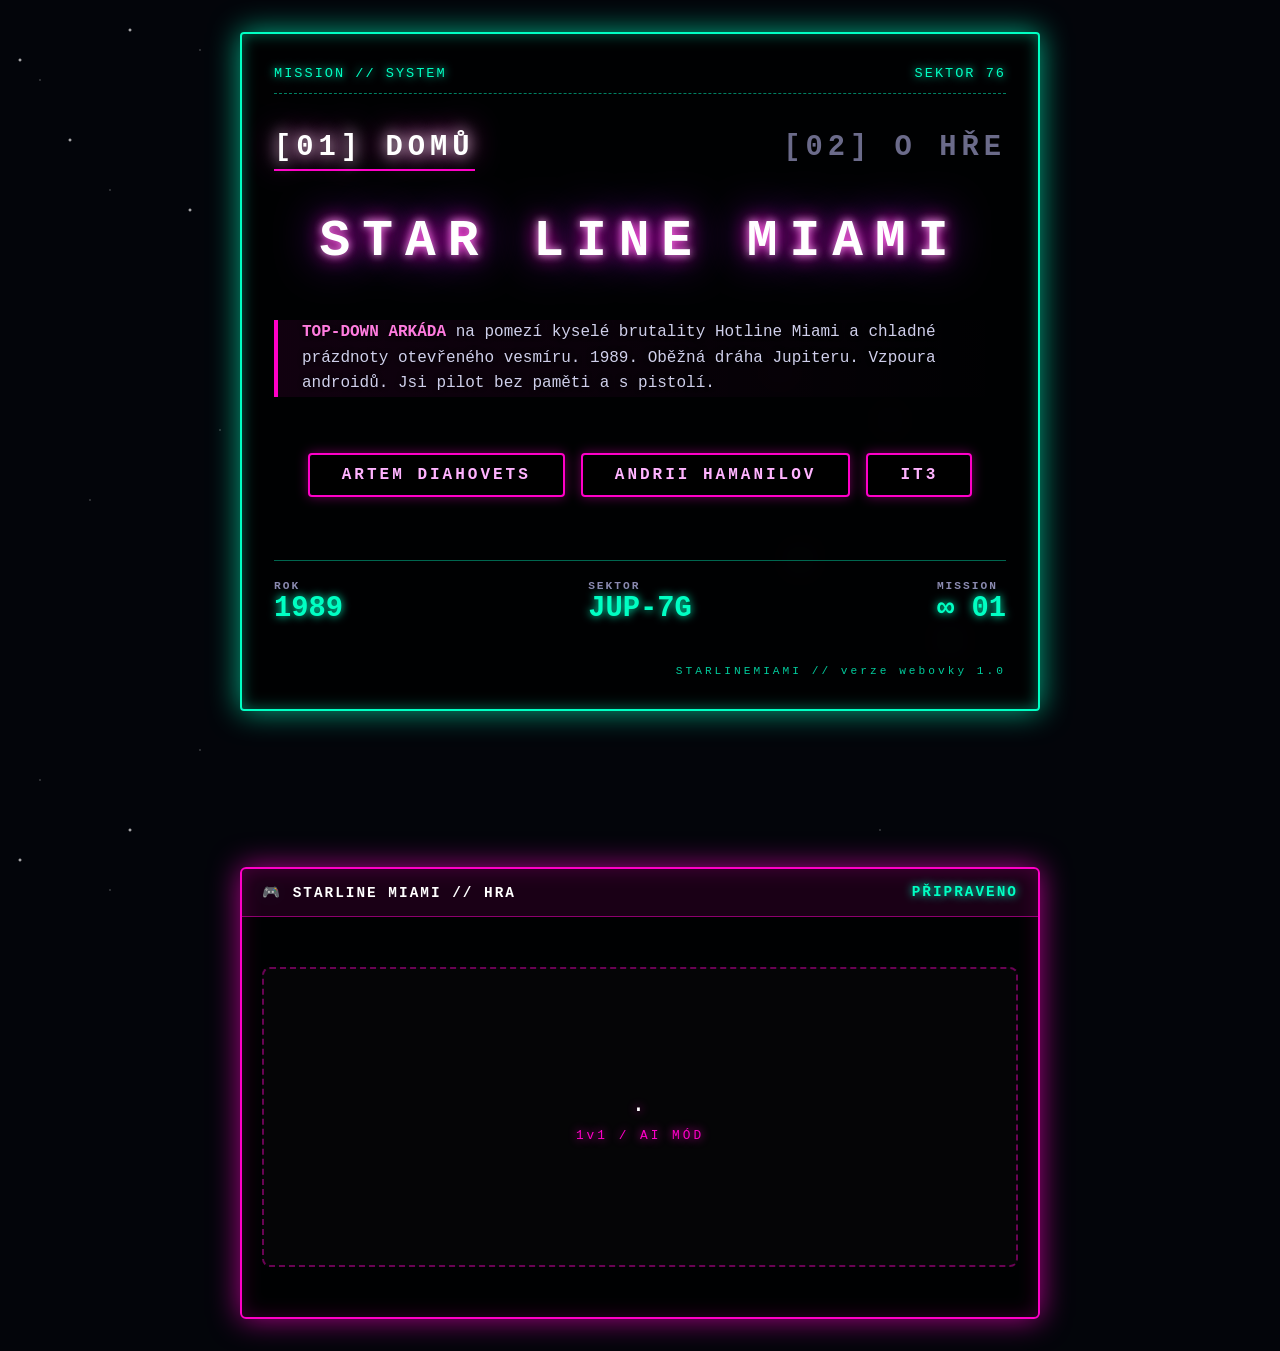
==== 2 verze/websitetemka — копия (4)/index.html @ 580dc9b8 "Add files via upload" ====
<!DOCTYPE html>
<html lang="en">
  <head>
    <meta charset="UTF-8" />
    <meta name="viewport" content="width=device-width, initial-scale=1.0" />
    <title>Home</title>
    <link rel="stylesheet" href="static/styles/style.css" />
  </head>
<body>

  <div class="void-terminal">
    
  
    <div class="sys-line">
      <span> MISSION // SYSTEM</span>
      <span>sektor 76</span>
    </div>





    <div class="nav-row">
      <span class="nav-item active">[01] DOMŮ</span>
      <span class="nav-item inactive" onclick="window.location.href='index copy.html'">[02] O HŘE</span>
    </div>

    
    <div class="title-block">STAR LINE MIAMI</div>

    
    <div class="quote">
      <strong>Top-down arkáda</strong> na pomezí kyselé brutality Hotline Miami a chladné prázdnoty otevřeného vesmíru. 1989. Oběžná dráha Jupiteru. Vzpoura androidů. Jsi pilot bez paměti a s pistolí.
    </div>

    <div class="action-buttons">
      <div class="btn-static">Artem Diahovets</div>
      <div class="btn-static">Andrii Hamanilov</div>
      <div class="btn-static">IT3</div>
    </div>


    <div class="info-grid">
      <div class="info-item">
        <span class="info-label">ROK</span>
        <span class="info-value">1989</span>
      </div>
      <div class="info-item">
        <span class="info-label">SEKTOR</span>
        <span class="info-value">JUP-7G</span>
      </div>
      <div class="info-item">
        <span class="info-label">MISSION</span>
        <span class="info-value">∞ 01</span>
      </div>
    </div>

    <div class="version-tag">
      STARLINEMIAMI // verze webovky 1.0
    </div>
  </div>


  <div class="space-gap"></div>

  
  <div class="game-window" id="game-section">
    <div class="game-header">
      <span>🎮 STARLINE MIAMI // HRA </span>
      <span class="game-status">PŘIPRAVENO</span>
    </div>
    <div class="game-container">
      <div class="game-placeholder">
        <div class="game-message">
          <p> .</p>
          <p style="font-size: 0.8rem; margin-top: 10px; color: #ff00c8;">1v1 / AI MÓD</p>
        </div>
      </div>
    </div>
  </div>

</body>
</html>
---- 2 verze/websitetemka — копия (4)/static/styles/style.css ----
* {
    padding: 0;
    margin: 0;
}
* {
  margin: 0;
  padding: 0;
  box-sizing: border-box;
}

body {
  background: #03050a;
  font-family: 'Courier New', 'Fira Code', monospace;
  color: #fff;
  min-height: 100vh;
  display: flex;
  flex-direction: column;
  justify-content: flex-start;
  align-items: center;
  padding: 2rem 1rem;
  gap: 3rem;
  position: relative;
  overflow-x: hidden;
}


body::before {
  content: '';
  position: fixed;
  top: 0;
  left: 0;
  width: 100%;
  height: 100%;
  background: transparent;
  z-index: 0;
  pointer-events: none;
 
  background-image: 
   
    radial-gradient(2px 2px at 20px 60px, #ffffff, transparent),
    radial-gradient(2px 2px at 70px 140px, #ffffff, transparent),
    radial-gradient(2px 2px at 130px 30px, #ffffff, transparent),
    radial-gradient(2px 2px at 190px 210px, #ffffff, transparent),
    radial-gradient(2px 2px at 270px 90px, #ffffff, transparent),
    radial-gradient(2px 2px at 340px 170px, #ffffff, transparent),
    
    



    radial-gradient(3px 3px at 650px 480px, #ffffff, transparent),
    radial-gradient(3px 3px at 780px 370px, #ffffff, transparent),
    radial-gradient(3px 3px at 890px 420px, #ffffff, transparent),
   
  
  
    
    radial-gradient(4px 4px at 800px 560px, #ffffff, transparent),
    radial-gradient(4px 4px at 950px 640px, #ffffff, transparent);
  background-size: 100% 800px;
  animation: fallStars 6s linear infinite;
}


body::after {
  content: '';
  position: fixed;
  top: 0;
  left: 0;
  width: 100%;
  height: 100%;
  background: transparent;
  z-index: 0;
  pointer-events: none;
  background-image: 
    radial-gradient(1px 1px at 40px 80px, #ffffffcc, transparent),
    radial-gradient(1px 1px at 110px 190px, #ffffffcc, transparent),
    radial-gradient(1px 1px at 200px 50px, #ffffffcc, transparent),
    radial-gradient(1px 1px at 310px 230px, #ffffffcc, transparent),
    
    radial-gradient(1px 1px at 750px 200px, #ffffffcc, transparent),
    radial-gradient(1px 1px at 880px 130px, #ffffffcc, transparent),
    radial-gradient(1px 1px at 980px 260px, #ffffffcc, transparent),
    radial-gradient(1px 1px at 90px 500px, #ffffffcc, transparent),
    radial-gradient(1px 1px at 220px 430px, #ffffffcc, transparent),
    radial-gradient(1px 1px at 370px 590px, #ffffffcc, transparent),
    radial-gradient(1px 1px at 510px 510px, #ffffffcc, transparent),
    radial-gradient(1px 1px at 690px 630px, #ffffffcc, transparent),
    radial-gradient(1px 1px at 830px 540px, #ffffffcc, transparent);
  background-size: 100% 700px;
  animation: fallStars 4s linear infinite reverse;
  opacity: 0.7;
}

@keyframes fallStars {
  0% {
    background-position: 0 0;
  }
  100% {
    background-position: 0 800px;
  }
}


.void-terminal,
.game-window,
.space-gap {
  position: relative;
  z-index: 1;
}


.void-terminal {
  max-width: 800px;
  width: 100%;
  background: rgba(0, 0, 0, 0.75);
  backdrop-filter: blur(12px);
  border: 2px solid #00ffc3;
  box-shadow: 0 0 30px #00ffc3aa, inset 0 0 15px #00ffc366;
  padding: 2rem;
  display: flex;
  flex-direction: column;
  gap: 2rem;
  position: relative;
  border-radius: 4px;
}

.sys-line {
  font-size: 0.85rem;
  letter-spacing: 2px;
  color: #00ffc3;
  text-shadow: 0 0 8px #00ffc3;
  display: flex;
  justify-content: space-between;
  border-bottom: 1px dashed #00ffc380;
  padding-bottom: 0.75rem;
  text-transform: uppercase;
}

.nav-row {
  display: flex;
  justify-content: space-between;
  align-items: center;
  font-weight: bold;
  font-size: 1.8rem;
  letter-spacing: 5px;
}

.nav-item {
  padding: 0.3rem 0;
  border-bottom: 2px solid transparent;
  transition: 0.2s;
  cursor: pointer;
}

.nav-item.active {
  color: #fff;
  text-shadow: 0 0 15px #ffffff, 0 0 30px #ff00c8;
  border-bottom: 2px solid #ff00c8;
}

.nav-item.inactive {
  color: #6b6b8a;
  text-shadow: none;
}

.nav-item.inactive:hover {
  color: #aaa;
  text-shadow: 0 0 8px #ffffff88;
}

.title-block {
  text-align: center;
  font-size: 3.2rem;
  font-weight: 900;
  letter-spacing: 12px;
  text-transform: uppercase;
  color: #fff;
  text-shadow: 0 0 20px #ff00c8, 0 0 45px #aa00ff, 0 0 8px #ffffff;
  line-height: 1.2;
  margin: 0.5rem 0;
  word-break: break-word;
  animation: flicker 2.8s infinite alternate;
}



.btn-static {
  background: transparent;
  border: 2px solid #ff00c8;
  color: #ffb3ff;
  padding: 0.7rem 2rem;
  font-size: 1rem;
  font-weight: bold;
  letter-spacing: 3px;
  text-transform: uppercase;
  cursor: default;
  transition: 0.3s;
  box-shadow: 0 0 12px #ff00c866;
  border-radius: 4px;
  backdrop-filter: blur(4px);
  font-family: inherit;
  user-select: none;
  animation: pulseGlow 2s infinite alternate;
}

.btn-static:hover {
  background: rgba(255, 0, 200, 0.15);
  box-shadow: 0 0 25px #ff00c8, 0 0 40px #ff00c888;
  border-color: #ffffff;
  color: #ffffff;
  text-shadow: 0 0 8px #ffffff;
  transform: scale(1.05);
}

@keyframes pulseGlow {
  0% {
    box-shadow: 0 0 12px #ff00c866;
    text-shadow: 0 0 2px #ffb3ff;
  }
  100% {
    box-shadow: 0 0 22px #ff00c8, 0 0 35px #ff00c888;
    text-shadow: 0 0 10px #ffb3ff, 0 0 20px #ff00c8;
  }
}


.action-buttons {
  display: flex;
  flex-wrap: wrap;
  gap: 1rem;
  justify-content: center;
  margin: 0.5rem 0 1.2rem;
}





.quote {
  border-left: 4px solid #ff00c8;
  padding-left: 1.5rem;
  font-size: 1rem;
  background: linear-gradient(90deg, #ff00c811, transparent);
  border-radius: 0 10px 10px 0;
  color: #cfcfeb;
  text-shadow: 0 0 5px black;
  line-height: 1.6;
  margin: 0.5rem 0 1rem;
}

.quote strong {
  color: #ff7bdf;
  font-weight: bold;
  text-transform: uppercase;
}

.action-buttons {
  display: flex;
  flex-wrap: wrap;
  gap: 1rem;
  justify-content: center;
  margin: 0.5rem 0 1.2rem;
}

.btn {
  background: transparent;
  border: 2px solid #ff00c8;
  color: #ffb3ff;
  padding: 0.7rem 2rem;
  font-size: 1rem;
  font-weight: bold;
  letter-spacing: 3px;
  text-transform: uppercase;
  cursor: pointer;
  transition: 0.3s;
  box-shadow: 0 0 12px #ff00c866;
  border-radius: 4px;
  backdrop-filter: blur(4px);
  font-family: inherit;
}

.btn:hover {
  background: #ff00c8;
  color: black;
  box-shadow: 0 0 28px #ff00c8;
  border-color: #ffffff;
}

.info-grid {
  display: flex;
  justify-content: space-between;
  align-items: center;
  border-top: 1px solid #00ffc366;
  padding-top: 1.2rem;
  margin-top: 0.7rem;
  font-weight: bold;
  font-size: 1.3rem;
  text-transform: uppercase;
  color: #00ffc3;
  text-shadow: 0 0 8px #00ffc3;
}

.info-item {
  display: flex;
  flex-direction: column;
}

.info-label {
  font-size: 0.7rem;
  letter-spacing: 2px;
  color: #8a8ab0;
  text-shadow: none;
}

.info-value {
  font-size: 1.8rem;
  font-weight: 800;
}

.version-tag {
  text-align: right;
  font-size: 0.7rem;
  letter-spacing: 3px;
  color: #00ffc3;
  opacity: 0.8;
  margin-top: 0.5rem;
}


.space-gap {
  height: 60px;
  width: 100%;
}


.game-window {
  max-width: 800px;
  width: 100%;
  background: rgba(0, 0, 0, 0.8);
  backdrop-filter: blur(10px);
  border: 2px solid #ff00c8;
  box-shadow: 0 0 30px #ff00c8aa, inset 0 0 20px #ff00c833;
  border-radius: 6px;
  overflow: hidden;
}

.game-header {
  display: flex;
  justify-content: space-between;
  align-items: center;
  padding: 15px 20px;
  background: rgba(255, 0, 200, 0.1);
  border-bottom: 1px solid #ff00c880;
  font-weight: bold;
  letter-spacing: 2px;
  font-size: 0.9rem;
}

.game-status {
  color: #00ffc3;
  text-shadow: 0 0 8px #00ffc3;
  animation: flicker 1.5s infinite alternate;
}

.game-container {
  padding: 20px;
  min-height: 400px;
  display: flex;
  align-items: center;
  justify-content: center;
}

.game-placeholder {
  width: 100%;
  height: 300px;
  background: rgba(255, 255, 255, 0.02);
  border: 2px dashed #ff00c866;
  border-radius: 8px;
  display: flex;
  align-items: center;
  justify-content: center;
  text-align: center;
}

.game-message {
  color: #fff;
  font-size: 1.5rem;
  letter-spacing: 3px;
  text-shadow: 0 0 10px #ff00c8;
}


.about-content {
  display: flex;
  flex-direction: column;
  gap: 15px;
}

.about-content h3 {
  color: #ff00c8;
  text-shadow: 0 0 10px #ff00c8;
  font-size: 1.1rem;
  margin-top: 5px;
}

.about-content p {
  color: #cfcfeb;
  line-height: 1.5;
}

.highlight {
  color: #00ffc3;
  font-weight: bold;
  text-shadow: 0 0 6px #00ffc3;
}


@keyframes flicker {
  0% {
    opacity: 0.95;
    text-shadow: 0 0 15px #ff00c8, 0 0 30px #aa00ff;
  }
  50% {
    opacity: 1;
    text-shadow: 0 0 25px #ff00c8, 0 0 55px #ff00c8, 0 0 10px white;
  }
  100% {
    opacity: 0.95;
    text-shadow: 0 0 15px #ff00c8, 0 0 30px #aa00ff;
  }
}


@media (max-width: 550px) {
  .void-terminal {
    padding: 1.2rem;
  }
  .nav-row {
    font-size: 1.4rem;
  }
  .title-block {
    font-size: 2.2rem;
    letter-spacing: 6px;
  }

  .game-header {
    font-size: 0.75rem;
    flex-direction: column;
    gap: 5px;
    text-align: center;
  }
}
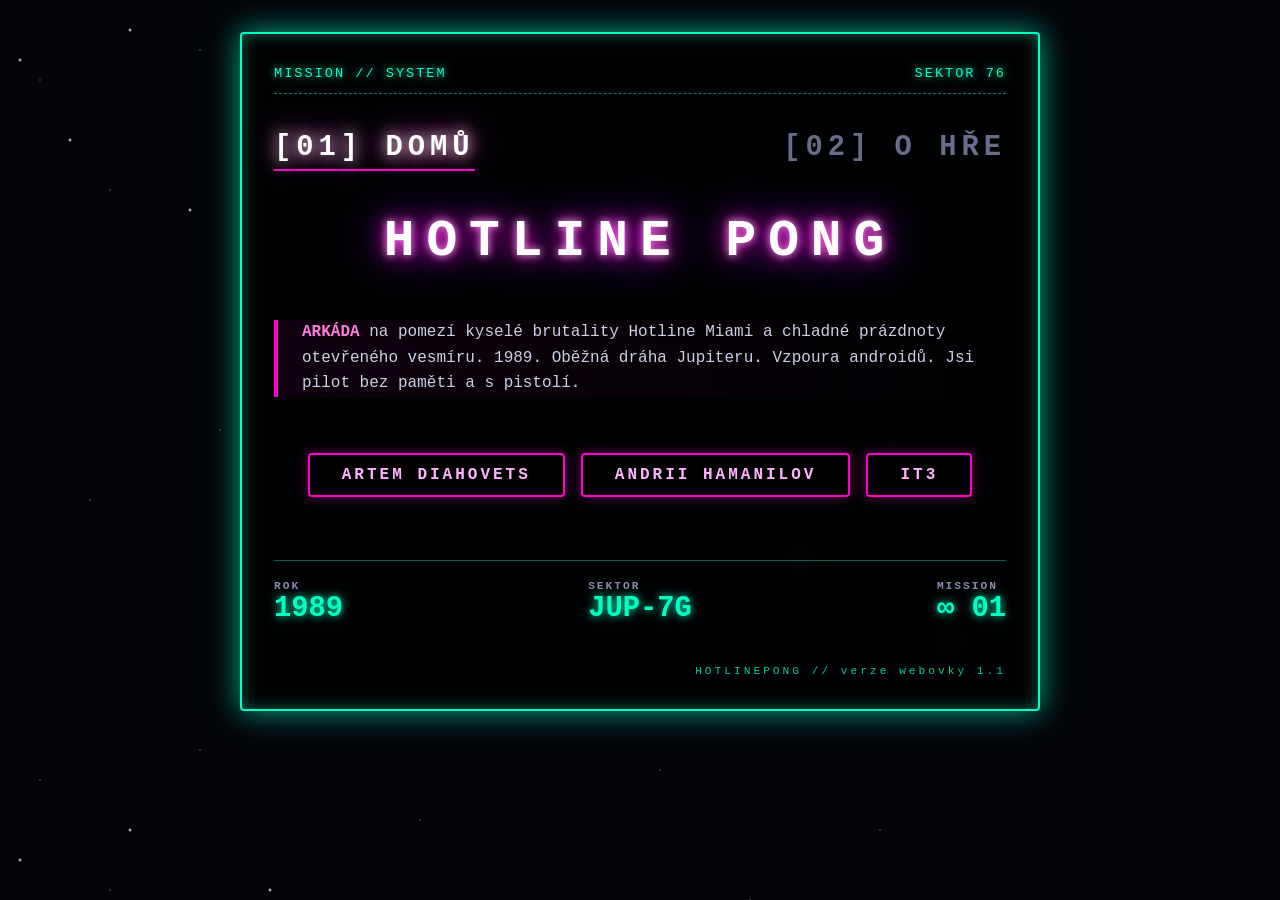
==== commit 85c0fe69: "Add files via upload" ====
--- a/2 verze/websitetemka — копия (4)/index.html
+++ b/2 verze/websitetemka — копия (4)/index.html
@@ -10,27 +10,24 @@
 
   <div class="void-terminal">
     
-  
+    <!-- верхняя строка: TRANSMISSION // SYS.INIT - sektor 76 -->
     <div class="sys-line">
       <span> MISSION // SYSTEM</span>
       <span>sektor 76</span>
     </div>
 
-
-
-
-
+    <!-- навигация -->
     <div class="nav-row">
       <span class="nav-item active">[01] DOMŮ</span>
       <span class="nav-item inactive" onclick="window.location.href='index copy.html'">[02] O HŘE</span>
     </div>
 
-    
-    <div class="title-block">STAR LINE MIAMI</div>
+    <!-- основной заголовок -->
+    <div class="title-block">HOTLINE PONG</div>
 
-    
+    <!--описание игры--> 
     <div class="quote">
-      <strong>Top-down arkáda</strong> na pomezí kyselé brutality Hotline Miami a chladné prázdnoty otevřeného vesmíru. 1989. Oběžná dráha Jupiteru. Vzpoura androidů. Jsi pilot bez paměti a s pistolí.
+      <strong>Arkáda</strong> na pomezí kyselé brutality Hotline Miami a chladné prázdnoty otevřeného vesmíru. 1989. Oběžná dráha Jupiteru. Vzpoura androidů. Jsi pilot bez paměti a s pistolí.
     </div>
 
     <div class="action-buttons">
@@ -39,7 +36,7 @@
       <div class="btn-static">IT3</div>
     </div>
 
-
+    <!-- информационная строка -->
     <div class="info-grid">
       <div class="info-item">
         <span class="info-label">ROK</span>
@@ -56,28 +53,15 @@
     </div>
 
     <div class="version-tag">
-      STARLINEMIAMI // verze webovky 1.0
+      HOTLINEPONG // verze webovky 1.1
     </div>
   </div>
 
-
+  
   <div class="space-gap"></div>
 
+ 
   
-  <div class="game-window" id="game-section">
-    <div class="game-header">
-      <span>🎮 STARLINE MIAMI // HRA </span>
-      <span class="game-status">PŘIPRAVENO</span>
-    </div>
-    <div class="game-container">
-      <div class="game-placeholder">
-        <div class="game-message">
-          <p> .</p>
-          <p style="font-size: 0.8rem; margin-top: 10px; color: #ff00c8;">1v1 / AI MÓD</p>
-        </div>
-      </div>
-    </div>
-  </div>
 
 </body>
 </html>
--- a/2 verze/websitetemka — копия (4)/static/styles/style.css
+++ b/2 verze/websitetemka — копия (4)/static/styles/style.css
@@ -46,15 +46,11 @@
     radial-gradient(2px 2px at 340px 170px, #ffffff, transparent),
     
     
-
-
-
+    
     radial-gradient(3px 3px at 650px 480px, #ffffff, transparent),
     radial-gradient(3px 3px at 780px 370px, #ffffff, transparent),
     radial-gradient(3px 3px at 890px 420px, #ffffff, transparent),
    
-  
-  
     
     radial-gradient(4px 4px at 800px 560px, #ffffff, transparent),
     radial-gradient(4px 4px at 950px 640px, #ffffff, transparent);
@@ -78,7 +74,9 @@
     radial-gradient(1px 1px at 110px 190px, #ffffffcc, transparent),
     radial-gradient(1px 1px at 200px 50px, #ffffffcc, transparent),
     radial-gradient(1px 1px at 310px 230px, #ffffffcc, transparent),
-    
+    radial-gradient(1px 1px at 420px 120px, #ffffffcc, transparent),
+    radial-gradient(1px 1px at 530px 280px, #ffffffcc, transparent),
+    radial-gradient(1px 1px at 660px 70px, #ffffffcc, transparent),
     radial-gradient(1px 1px at 750px 200px, #ffffffcc, transparent),
     radial-gradient(1px 1px at 880px 130px, #ffffffcc, transparent),
     radial-gradient(1px 1px at 980px 260px, #ffffffcc, transparent),
@@ -185,7 +183,7 @@
 }
 
 
-
+/* ---------- STATICKÁ TLAČÍTKA (JMÉNA + TŘÍDA) ---------- */
 .btn-static {
   background: transparent;
   border: 2px solid #ff00c8;
@@ -225,7 +223,7 @@
   }
 }
 
-
+/* ---------- KONTEJNER PRO TLAČÍTKA ---------- */
 .action-buttons {
   display: flex;
   flex-wrap: wrap;
@@ -391,7 +389,7 @@
   text-shadow: 0 0 10px #ff00c8;
 }
 
-
+/* ---------- O HŘE STRÁNKA ---------- */
 .about-content {
   display: flex;
   flex-direction: column;
@@ -444,11 +442,10 @@
     font-size: 2.2rem;
     letter-spacing: 6px;
   }
-
   .game-header {
     font-size: 0.75rem;
     flex-direction: column;
     gap: 5px;
     text-align: center;
   }
-}
+}
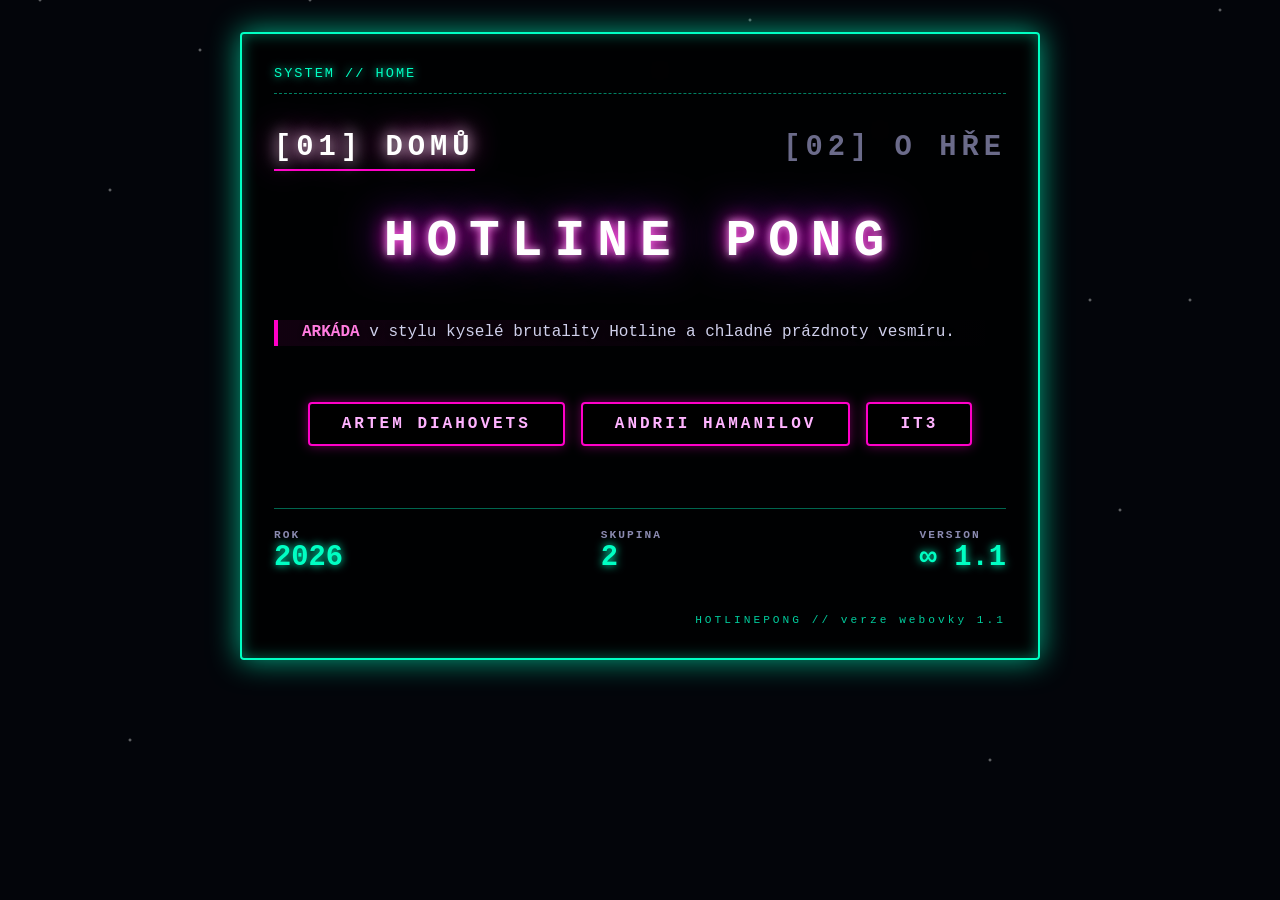
==== commit 07fbe7a6: "Add files via upload" ====
--- a/2 verze/websitetemka — копия (4)/index.html
+++ b/2 verze/websitetemka — копия (4)/index.html
@@ -10,24 +10,23 @@
 
   <div class="void-terminal">
     
-    <!-- верхняя строка: TRANSMISSION // SYS.INIT - sektor 76 -->
     <div class="sys-line">
-      <span> MISSION // SYSTEM</span>
-      <span>sektor 76</span>
+      <span>SYSTEM // HOME</span>
+      <span></span>
     </div>
 
-    <!-- навигация -->
+    
     <div class="nav-row">
       <span class="nav-item active">[01] DOMŮ</span>
       <span class="nav-item inactive" onclick="window.location.href='index copy.html'">[02] O HŘE</span>
     </div>
 
-    <!-- основной заголовок -->
+    
     <div class="title-block">HOTLINE PONG</div>
 
     <!--описание игры--> 
     <div class="quote">
-      <strong>Arkáda</strong> na pomezí kyselé brutality Hotline Miami a chladné prázdnoty otevřeného vesmíru. 1989. Oběžná dráha Jupiteru. Vzpoura androidů. Jsi pilot bez paměti a s pistolí.
+      <strong>Arkáda</strong> v stylu kyselé brutality Hotline a chladné prázdnoty vesmíru. 
     </div>
 
     <div class="action-buttons">
@@ -40,15 +39,16 @@
     <div class="info-grid">
       <div class="info-item">
         <span class="info-label">ROK</span>
-        <span class="info-value">1989</span>
+        <span class="info-value">2026</span>
       </div>
       <div class="info-item">
-        <span class="info-label">SEKTOR</span>
-        <span class="info-value">JUP-7G</span>
+        <span class="info-label">SKUPINA
+        </span>
+        <span class="info-value">2</span>
       </div>
       <div class="info-item">
-        <span class="info-label">MISSION</span>
-        <span class="info-value">∞ 01</span>
+        <span class="info-label">VERSION</span>
+        <span class="info-value">∞ 1.1</span>
       </div>
     </div>
 
--- a/2 verze/websitetemka — копия (4)/static/styles/style.css
+++ b/2 verze/websitetemka — копия (4)/static/styles/style.css
@@ -36,27 +36,11 @@
   z-index: 0;
   pointer-events: none;
  
-  background-image: 
-   
-    radial-gradient(2px 2px at 20px 60px, #ffffff, transparent),
-    radial-gradient(2px 2px at 70px 140px, #ffffff, transparent),
-    radial-gradient(2px 2px at 130px 30px, #ffffff, transparent),
-    radial-gradient(2px 2px at 190px 210px, #ffffff, transparent),
-    radial-gradient(2px 2px at 270px 90px, #ffffff, transparent),
-    radial-gradient(2px 2px at 340px 170px, #ffffff, transparent),
-    
-    
-    
-    radial-gradient(3px 3px at 650px 480px, #ffffff, transparent),
-    radial-gradient(3px 3px at 780px 370px, #ffffff, transparent),
-    radial-gradient(3px 3px at 890px 420px, #ffffff, transparent),
-   
-    
-    radial-gradient(4px 4px at 800px 560px, #ffffff, transparent),
-    radial-gradient(4px 4px at 950px 640px, #ffffff, transparent);
+
   background-size: 100% 800px;
   animation: fallStars 6s linear infinite;
 }
+
 
 
 body::after {
@@ -70,23 +54,30 @@
   z-index: 0;
   pointer-events: none;
   background-image: 
-    radial-gradient(1px 1px at 40px 80px, #ffffffcc, transparent),
-    radial-gradient(1px 1px at 110px 190px, #ffffffcc, transparent),
-    radial-gradient(1px 1px at 200px 50px, #ffffffcc, transparent),
-    radial-gradient(1px 1px at 310px 230px, #ffffffcc, transparent),
-    radial-gradient(1px 1px at 420px 120px, #ffffffcc, transparent),
-    radial-gradient(1px 1px at 530px 280px, #ffffffcc, transparent),
-    radial-gradient(1px 1px at 660px 70px, #ffffffcc, transparent),
-    radial-gradient(1px 1px at 750px 200px, #ffffffcc, transparent),
-    radial-gradient(1px 1px at 880px 130px, #ffffffcc, transparent),
-    radial-gradient(1px 1px at 980px 260px, #ffffffcc, transparent),
-    radial-gradient(1px 1px at 90px 500px, #ffffffcc, transparent),
-    radial-gradient(1px 1px at 220px 430px, #ffffffcc, transparent),
-    radial-gradient(1px 1px at 370px 590px, #ffffffcc, transparent),
-    radial-gradient(1px 1px at 510px 510px, #ffffffcc, transparent),
-    radial-gradient(1px 1px at 690px 630px, #ffffffcc, transparent),
-    radial-gradient(1px 1px at 830px 540px, #ffffffcc, transparent);
-  background-size: 100% 700px;
+    radial-gradient(2px 2px at 40px 0px, #ffffffcc, transparent),
+    radial-gradient(2px 2px at 110px 190px, #ffffffcc, transparent),
+    radial-gradient(2px 2px at 200px 50px, #ffffffcc, transparent),
+    radial-gradient(2px 2px at 310px 0px, #ffffffcc, transparent),
+    radial-gradient(2px 2px at 420px 120px, #ffffffcc, transparent),
+    radial-gradient(2px 2px at 530px 280px, #ffffffcc, transparent),
+    radial-gradient(2px 2px at 660px 70px, #ffffffcc, transparent),
+    radial-gradient(2px 2px at 750px 20px, #ffffffcc, transparent),
+    radial-gradient(2px 2px at 880px 130px, #ffffffcc, transparent),
+    radial-gradient(2px 2px at 980px 260px, #ffffffcc, transparent),
+    radial-gradient(2px 2px at 1090px 300px, #ffffffcc, transparent),
+    radial-gradient(2px 2px at 1220px 10px, #ffffffcc, transparent),
+    radial-gradient(2px 2px at 1370px 90px, #ffffffcc, transparent),
+    radial-gradient(2px 2px at 1510px 50px, #ffffffcc, transparent),
+    radial-gradient(2px 2px at 1690px 60px, #ffffffcc, transparent),
+    radial-gradient(2px 2px at 1830px 40px, #ffffffcc, transparent),
+    radial-gradient(2px 2px at 1190px 300px, #ffffffcc, transparent),
+    radial-gradient(2px 2px at 1120px 510px, #ffffffcc, transparent),
+    radial-gradient(2px 2px at 1470px 590px, #ffffffcc, transparent),
+    radial-gradient(2px 2px at 1610px 750px, #ffffffcc, transparent),
+    radial-gradient(2px 2px at 990px 760px, #ffffffcc, transparent),
+    radial-gradient(2px 2px at 130px 740px, #ffffffcc, transparent);
+
+  background-size:  100%;
   animation: fallStars 4s linear infinite reverse;
   opacity: 0.7;
 }
@@ -183,7 +174,7 @@
 }
 
 
-/* ---------- STATICKÁ TLAČÍTKA (JMÉNA + TŘÍDA) ---------- */
+
 .btn-static {
   background: transparent;
   border: 2px solid #ff00c8;
@@ -333,61 +324,8 @@
 }
 
 
-.game-window {
-  max-width: 800px;
-  width: 100%;
-  background: rgba(0, 0, 0, 0.8);
-  backdrop-filter: blur(10px);
-  border: 2px solid #ff00c8;
-  box-shadow: 0 0 30px #ff00c8aa, inset 0 0 20px #ff00c833;
-  border-radius: 6px;
-  overflow: hidden;
-}
-
-.game-header {
-  display: flex;
-  justify-content: space-between;
-  align-items: center;
-  padding: 15px 20px;
-  background: rgba(255, 0, 200, 0.1);
-  border-bottom: 1px solid #ff00c880;
-  font-weight: bold;
-  letter-spacing: 2px;
-  font-size: 0.9rem;
-}
-
-.game-status {
-  color: #00ffc3;
-  text-shadow: 0 0 8px #00ffc3;
-  animation: flicker 1.5s infinite alternate;
-}
-
-.game-container {
-  padding: 20px;
-  min-height: 400px;
-  display: flex;
-  align-items: center;
-  justify-content: center;
-}
-
-.game-placeholder {
-  width: 100%;
-  height: 300px;
-  background: rgba(255, 255, 255, 0.02);
-  border: 2px dashed #ff00c866;
-  border-radius: 8px;
-  display: flex;
-  align-items: center;
-  justify-content: center;
-  text-align: center;
-}
-
-.game-message {
-  color: #fff;
-  font-size: 1.5rem;
-  letter-spacing: 3px;
-  text-shadow: 0 0 10px #ff00c8;
-}
+
+
 
 /* ---------- O HŘE STRÁNKA ---------- */
 .about-content {
